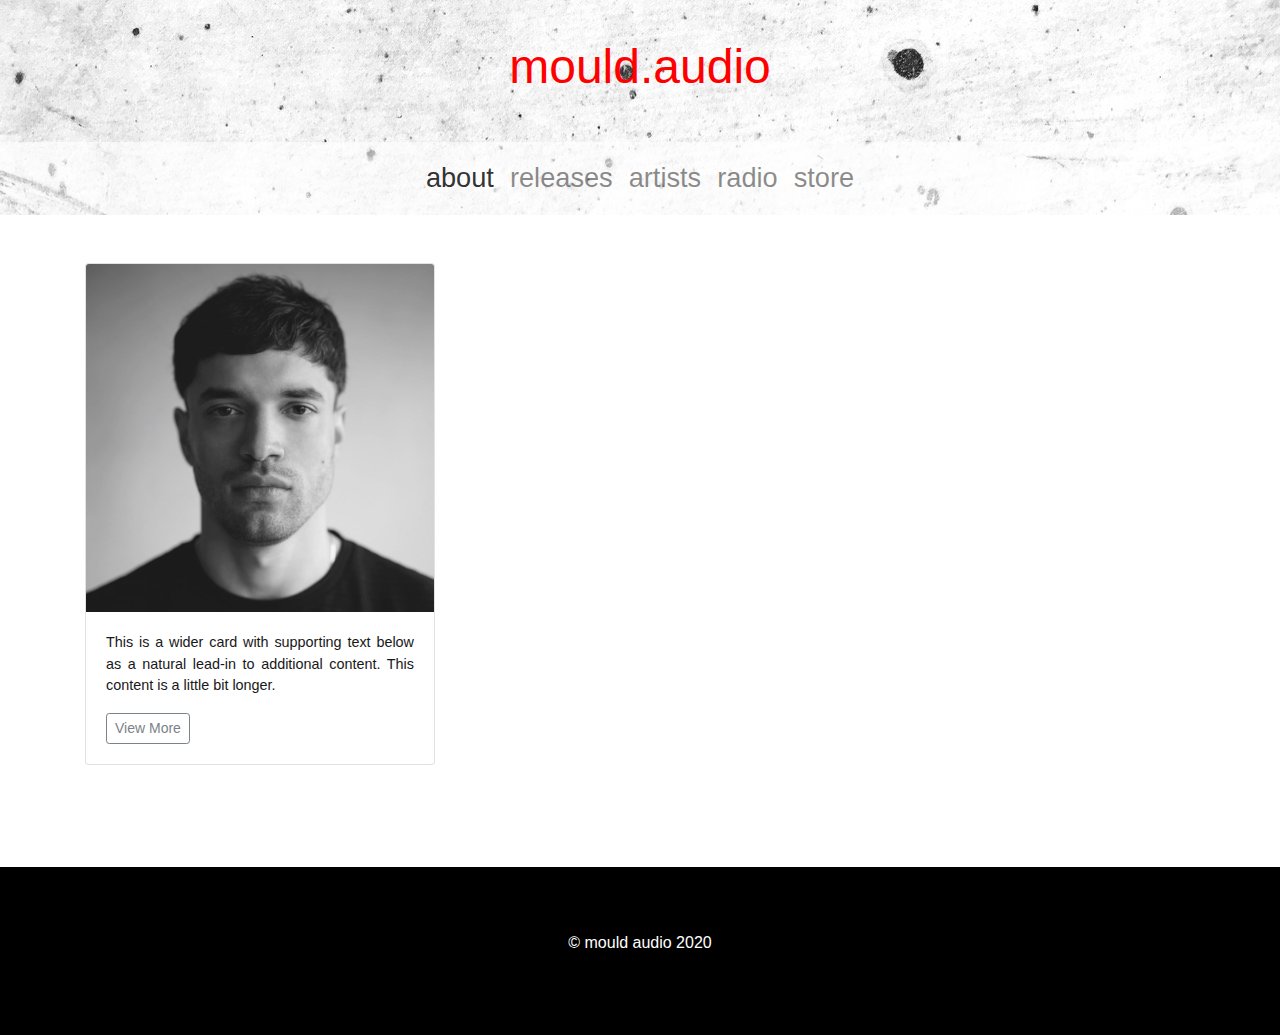
==== artists.html @ 455b9b42 "mould audio v1" ====
<!doctype html>
<html lang="en">

<head>
  <!-- Required meta tags -->
  <meta charset="utf-8">
  <meta name="viewport" content="width=device-width, initial-scale=1, shrink-to-fit=no">

  <!-- Bootstrap CSS -->
  <link rel="stylesheet" href="https://maxcdn.bootstrapcdn.com/bootstrap/4.0.0/css/bootstrap.min.css" integrity="sha384-Gn5384xqQ1aoWXA+058RXPxPg6fy4IWvTNh0E263XmFcJlSAwiGgFAW/dAiS6JXm" crossorigin="anonymous">
  <!-- Google Fonts -->
  <link href="https://fonts.googleapis.com/css2?family=Nunito+Sans:wght@200;400;800;900&display=swap" rel="stylesheet">
  <!-- mould.audio CSS -->
  <link rel="stylesheet" href="css/styles.css">

  <title>mould.audio</title>
</head>

<body class="body">
  <div class="first-section" style="background-image: url(images/cali.jpeg)" width="100%">



    <h1>mould.audio</h1>
    <!-- Section Navigation Bar -->
    <nav class="navbar navbar-expand-lg navbar-light bg-light">
      <button class="navbar-toggler" type="button" data-toggle="collapse" data-target="#navbarNav" aria-controls="navbarNav" aria-expanded="false" aria-label="Toggle navigation">
        <span class="navbar-toggler-icon"></span>
      </button>
      <div class="collapse navbar-collapse" id="navbarNav">
        <ul class="navbar-nav ml-auto mr-auto">
          <li class="nav-item active">
            <a class="nav-link" href="index.html">about <span class="sr-only">(current)</span></a>
          </li>
          <li class="nav-item">
            <a class="nav-link" href="releases.html">releases</a>
          </li>
          <li class="nav-item">
            <a class="nav-link" href="artists.html">artists</a>
          </li>
          <li class="nav-item">
            <a class="nav-link" href="radio.html">radio</a>
          </li>
          <li class="nav-item">
            <a class="nav-link" href="store.html">store</a>
          </li>
        </ul>
      </div>
    </nav>
</div>
  <!-- section banner -->
  <div class="album py-5 bg-light">
        <div class="container">

          <div class="row">
            <div class="col-md-4">
              <div class="card mb-4 box-shadow">
                <img class="card-img-top" data-src="holder.js/100px225?theme=thumb&amp;bg=55595c&amp;fg=eceeef&amp;text=Thumbnail" alt="Thumbnail [100%x225]" src="images/rubenface.jpg" data-holder-rendered="true">
                <div class="card-body">
                  <p class="card-text">This is a wider card with supporting text below as a natural lead-in to additional content. This content is a little bit longer.</p>
                  <div class="d-flex justify-content-between align-items-center">
                    <div class="btn-group">
                      <button type="button" class="btn btn-sm btn-outline-secondary">View More</button>
                    </div>
                  </div>
                </div>
              </div>
            </div>
          </div>
        </div>
      </div>
  <div class="footers">
    <footer id="footer">

      <p>© mould audio 2020</p>

    </footer>
  </div>


  <!-- Optional JavaScript -->
  <!-- jQuery first, then Popper.js, then Bootstrap JS -->
  <script src="https://code.jquery.com/jquery-3.2.1.slim.min.js" integrity="sha384-KJ3o2DKtIkvYIK3UENzmM7KCkRr/rE9/Qpg6aAZGJwFDMVNA/GpGFF93hXpG5KkN" crossorigin="anonymous"></script>
  <script src="https://cdnjs.cloudflare.com/ajax/libs/popper.js/1.12.9/umd/popper.min.js" integrity="sha384-ApNbgh9B+Y1QKtv3Rn7W3mgPxhU9K/ScQsAP7hUibX39j7fakFPskvXusvfa0b4Q" crossorigin="anonymous"></script>
  <script src="https://maxcdn.bootstrapcdn.com/bootstrap/4.0.0/js/bootstrap.min.js" integrity="sha384-JZR6Spejh4U02d8jOt6vLEHfe/JQGiRRSQQxSfFWpi1MquVdAyjUar5+76PVCmYl" crossorigin="anonymous"></script>
</body>

</html>
---- css/styles.css ----
body {
  font-family: Nunito+Sans;
}

#footer {
  font-family: Nudito+Sans;
  text-align: center;
  background-color: black;
  color: white;
  position: relative;
  margin-top: 30px;
  margin-left: auto;
  margin-right: auto;
  width: 100%;
  padding: 5%;
}

h1 {
  position: relative;
  text-align: center;
  font-family: Nunito+Sans;
  font-size: 3rem;
  padding: 3% 7% 3%;
}

h1:hover {
  color: red;
}

h2 {
  position: relative;
  text-align: center;
  font-family: Nunito+Sans;
  font-size: 1.5rem;
  padding: 7%;
}

.bg-light {
  background-color: #ffffffad !important;
  opacity: 90%;
  color: black;
}

.navbar-light {
  font-size: 1.7rem;
}

.nav-item {
  font-family: Nunito+Sans;
  font-weight: 200;
  text-align: center;
}

.nav-item:hover {
  font-family: Nunito+Sans;
  font-weight: 400;
  text-align: center;
}

.navbar-toggler-icon {
  position: relative;
  margin: 0 auto !important;
  margin-left: auto;
  margin-right: auto;
}

.first-section-text {
  font-family: Nunito+Sans;
  font-weight: 400;
  text-align: justify;
  justify-content: center;
  padding: 3% 7% 3%;
}

.logo {
  margin-bottom: 4%;
}

.logo-homepage {
  width: 23%;
  text-align: center;
  padding: 3%;
  margin-left: auto;
  margin-right: auto;
  display: block;
}

.featurette {
  padding: 15%;
  height: auto;
}

.lead {
  font-size: 1rem;
  text-align: justify;
}

.card-text {
  text-align: justify;
  font-size: 0.9rem;
}

.radio {
  display: block;
}

.comingsoon {
  text-align: center;
  padding: 15%;
  font-size: 3rem;
}
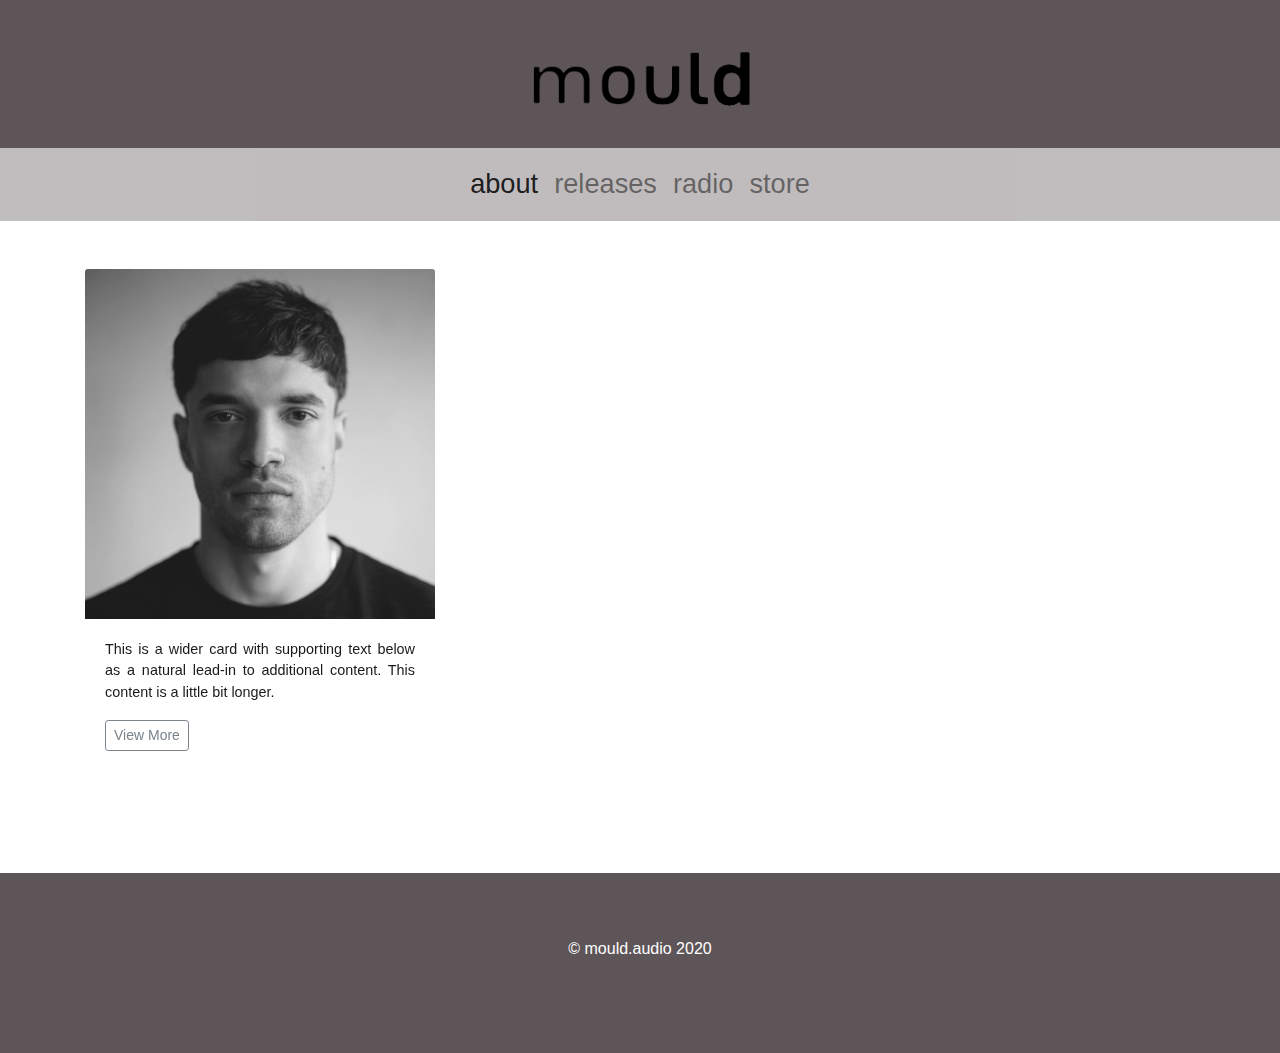
==== commit d5665533: "Add files via upload" ====
--- a/artists.html
+++ b/artists.html
@@ -12,16 +12,19 @@
   <link href="https://fonts.googleapis.com/css2?family=Nunito+Sans:wght@200;400;800;900&display=swap" rel="stylesheet">
   <!-- mould.audio CSS -->
   <link rel="stylesheet" href="css/styles.css">
+  
 
   <title>mould.audio</title>
 </head>
 
 <body class="body">
-  <div class="first-section" style="background-image: url(images/cali.jpeg)" width="100%">
+  <div class="first-section" style="background-color: #5e5558;" width="100%">
 
 
 
-    <h1>mould.audio</h1>
+    <h1><div class="logo">
+    <img class="logo-homepage-header" src="images/Mould-logo-text 1.png" alt="">
+    </div></h1>
     <!-- Section Navigation Bar -->
     <nav class="navbar navbar-expand-lg navbar-light bg-light">
       <button class="navbar-toggler" type="button" data-toggle="collapse" data-target="#navbarNav" aria-controls="navbarNav" aria-expanded="false" aria-label="Toggle navigation">
@@ -34,9 +37,6 @@
           </li>
           <li class="nav-item">
             <a class="nav-link" href="releases.html">releases</a>
-          </li>
-          <li class="nav-item">
-            <a class="nav-link" href="artists.html">artists</a>
           </li>
           <li class="nav-item">
             <a class="nav-link" href="radio.html">radio</a>
@@ -69,13 +69,13 @@
           </div>
         </div>
       </div>
-  <div class="footers">
-    <footer id="footer">
+      <div class="footers">
+        <footer id="footer">
 
-      <p>© mould audio 2020</p>
+          <p>© mould.audio 2020</p>
 
-    </footer>
-  </div>
+        </footer>
+      </div>
 
 
   <!-- Optional JavaScript -->
--- a/css/styles.css
+++ b/css/styles.css
@@ -1,16 +1,38 @@
+.note {
+    position: absolute;
+    z-index: 10;
+    right: 0;
+    top: 0;
+    padding: 5px;
+    background: #eee;
+    max-width: 400px;
+    border: 1px dotted #bbb;
+}
+
+
 body {
   font-family: Nunito+Sans;
+  height: 100%;
+}
+
+html {
+  height: 100%;
+}
+
+.main {
+  height: auto;
+  min-height: auto;
+  margin-bottom: 50px;
 }
 
 #footer {
   font-family: Nudito+Sans;
   text-align: center;
-  background-color: black;
+  background-color: #5e5558;
   color: white;
-  position: relative;
+  position: absolute;
   margin-top: 30px;
-  margin-left: auto;
-  margin-right: auto;
+  height: 20%;
   width: 100%;
   padding: 5%;
 }
@@ -20,11 +42,7 @@
   text-align: center;
   font-family: Nunito+Sans;
   font-size: 3rem;
-  padding: 3% 7% 3%;
-}
-
-h1:hover {
-  color: red;
+  padding: 1% 1% 1%;
 }
 
 h2 {
@@ -32,9 +50,12 @@
   text-align: center;
   font-family: Nunito+Sans;
   font-size: 1.5rem;
-  padding: 7%;
-}
-
+padding: 30% 1% 4% 1%;
+}
+.releases {
+    margin-top: 30px;
+    margin-bottom: -8%;
+}
 .bg-light {
   background-color: #ffffffad !important;
   opacity: 90%;
@@ -73,7 +94,7 @@
 }
 
 .logo {
-  margin-bottom: 4%;
+  margin-bottom: 0%;
 }
 
 .logo-homepage {
@@ -86,8 +107,14 @@
 }
 
 .featurette {
-  padding: 15%;
   height: auto;
+  width: 100%;
+  margin: 0;
+  padding: 5% 17% 17% 17%;
+}
+
+.featurette-image .featurette-heading {
+  padding: 0% 7% 7% 7%;
 }
 
 .lead {
@@ -108,4 +135,194 @@
   text-align: center;
   padding: 15%;
   font-size: 3rem;
-}+}
+
+.logo-homepage-header {
+  width: 20%;
+  text-align: center;
+  padding: 0;
+  margin-left: auto;
+  margin-right: auto;
+  display: block;
+  margin-top: 1%;
+}
+
+.featurette {
+  padding: 5% 17% 5% 17%;
+  height: auto;
+}
+
+.btn-dark {
+  color: #fff;
+  background-color: #343a40;
+  border-color: #white;
+  padding: 10px;
+  margin-top: 15px;
+  margin-bottom: 20px;
+  width: 100%;
+}
+
+.bandcmpplayer {
+  margin-left: 20%;
+  margin-right: 20%;
+}
+
+#player.inline_player {
+  max-width: 100%;
+}
+
+.inline_player .initialstate .size_small .trackspecified .noartwork .buy .albumplayer {
+  max-width: 100%;
+}
+
+.album-releases-container {
+  margin: 0px 0px 227px 0;
+}
+
+.bandcamp-tracks {
+  margin-top: 10%;
+}
+
+.gigacalcfooter {
+  visibility: hidden;
+}
+
+.eaturette-image .btn:hover {
+  outline: 0 !important;
+}
+
+/* entire container, keeps perspective */
+.card-container {
+  -webkit-perspective: 800px;
+  -moz-perspective: 800px;
+  -o-perspective: 800px;
+  perspective: 800px;
+  margin-bottom: 30px;
+}
+
+/* flip the pane when hovered */
+.card-container:not(.manual-flip):hover .card,
+.card-container.hover.manual-flip .card {
+  -webkit-transform: rotateY(180deg);
+  -moz-transform: rotateY(180deg);
+  -o-transform: rotateY(180deg);
+  transform: rotateY(180deg);
+}
+
+.card-container.static:hover .card,
+.card-container.static.hover .card {
+  -webkit-transform: none;
+  -moz-transform: none;
+  -o-transform: none;
+  transform: none;
+}
+
+/* flip speed goes here */
+.card {
+  -webkit-transition: -webkit-transform 1.5s;
+  -moz-transition: -moz-transform 1.5s;
+  -o-transition: -o-transform 1.5s;
+  transition: transform 1.5s;
+  -webkit-transform-style: preserve-3d;
+  -moz-transform-style: preserve-3d;
+  -o-transform-style: preserve-3d;
+  transform-style: preserve-3d;
+  position: relative;
+}
+
+/* hide back of pane during swap */
+.front, .back {
+  -webkit-backface-visibility: hidden;
+  -moz-backface-visibility: hidden;
+  -o-backface-visibility: hidden;
+  backface-visibility: hidden;
+  position: absolute;
+  top: 0;
+  left: 0;
+}
+
+/* front pane, placed above back */
+.front {
+  z-index: 2;
+}
+
+/* back, initially hidden pane */
+.back {
+  -webkit-transform: rotateY(180deg);
+  -moz-transform: rotateY(180deg);
+  -o-transform: rotateY(180deg);
+  transform: rotateY(180deg);
+  z-index: 3;
+}
+
+.back .btn-simple {
+  position: absolute;
+  left: 0;
+  bottom: 4px;
+}
+
+/*        Style       */
+.card {
+  background: none repeat scroll 0 0 #FFFFFF;
+  border-radius: 0px;
+  border-style: hidden;
+}
+
+.card-container, .front, .back {
+  width: 100%;
+  height: 100%;
+  border-radius: 0 border
+}
+
+/*      Just for presentation        */
+.album-releases-container {
+  margin: 50px 0 150px 0;
+}
+
+.album-image-releases {
+  width: 100%;
+  height: 100%;
+}
+
+.img-fluid {
+  max-width: 100%;
+  height: auto;
+  position: absolute;
+  margin: 0;
+  top: 50%;
+  left: 50%;
+  -ms-transform: translate(-50%, -50%);
+  transform: translate(-50%, 15%);
+}
+
+/*       Fix bug for IE      */
+@media screen and (-ms-high-contrast: active), (-ms-high-contrast: none) {
+  .front, .back {
+    -ms-backface-visibility: visible;
+    backface-visibility: visible;
+  }
+
+  .back {
+    visibility: hidden;
+    -ms-transition: all 0.2s cubic-bezier(.92, .01, .83, .67);
+  }
+
+  .front {
+    z-index: 4;
+  }
+
+  .card-container:not(.manual-flip):hover .back,
+  .card-container.manual-flip.hover .back {
+    z-index: 5;
+    visibility: visible;
+  }
+}
+
+.ytp-watermark {
+  visibility: hidden;
+}
+
+.ytp-embed:not(.ad-showing) .ytp-title-text {
+  padding-top: 21px;
+  visibility: hidden;
+}
